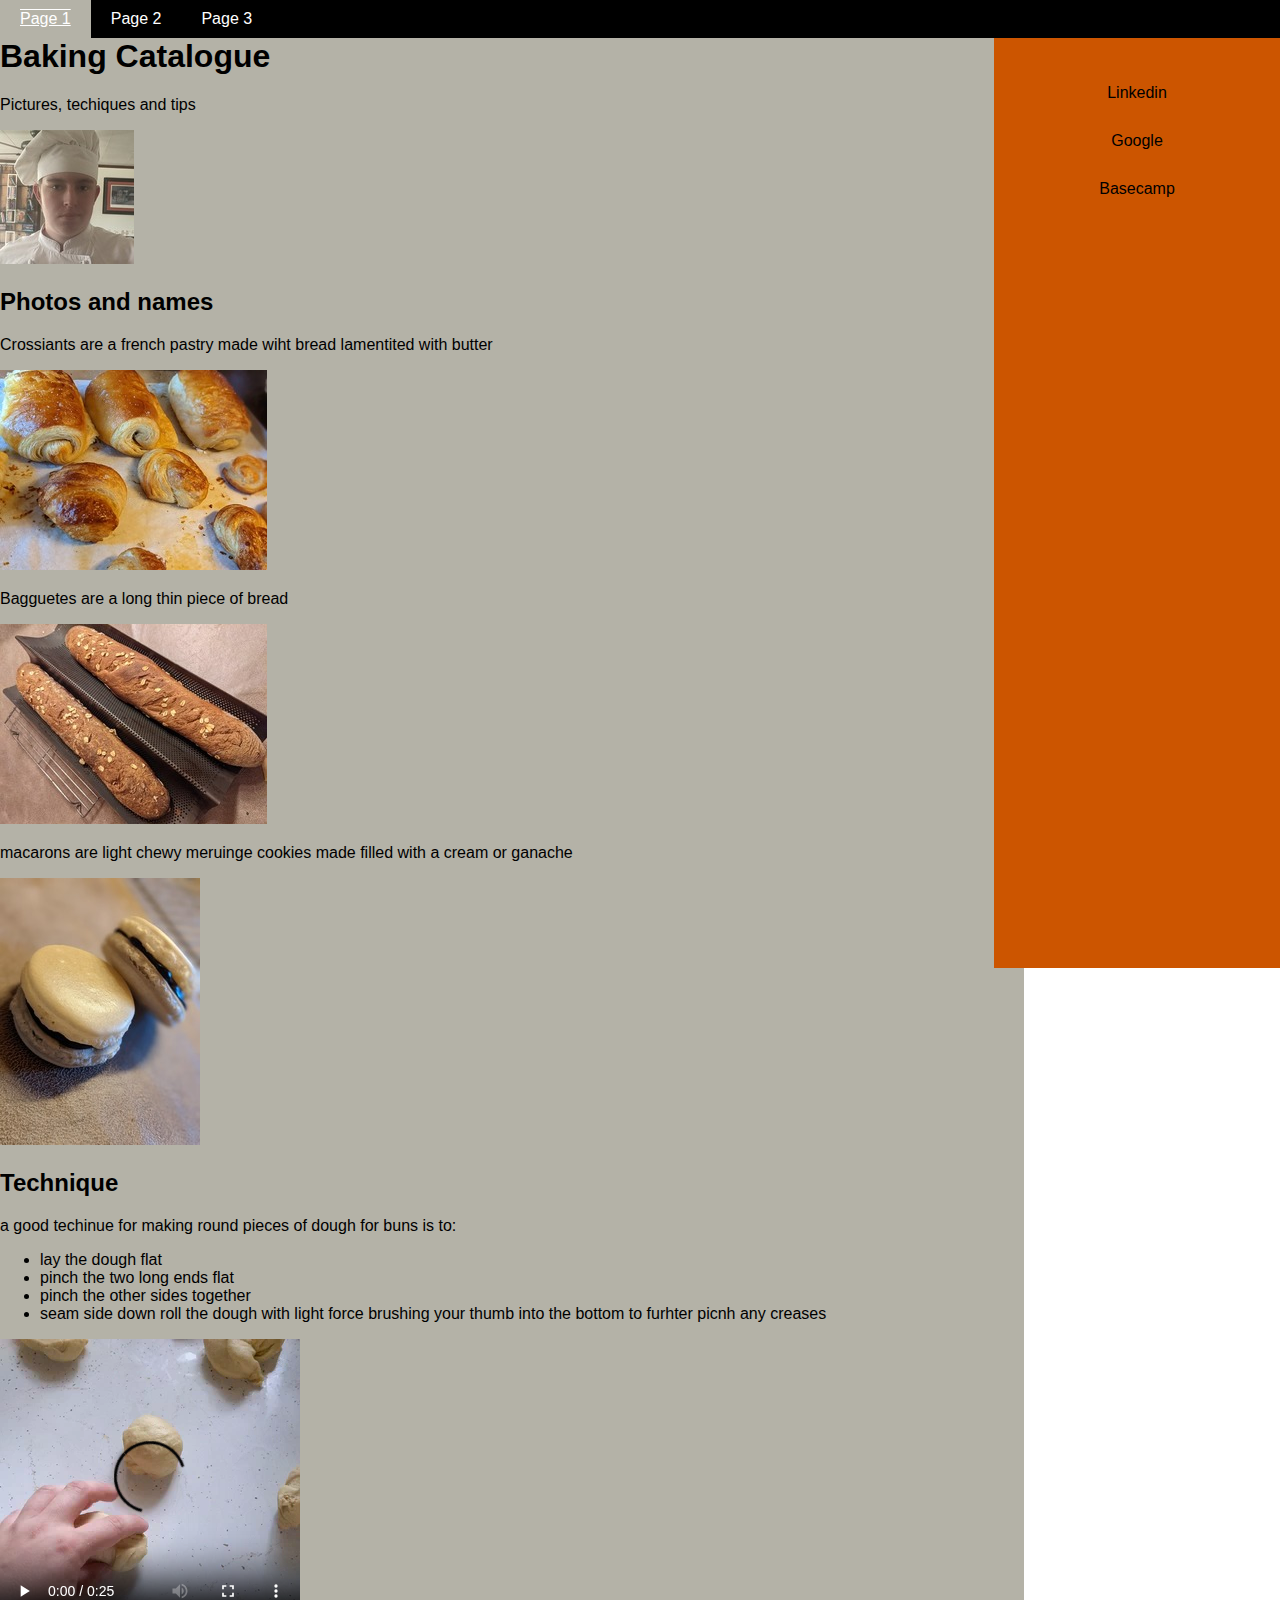
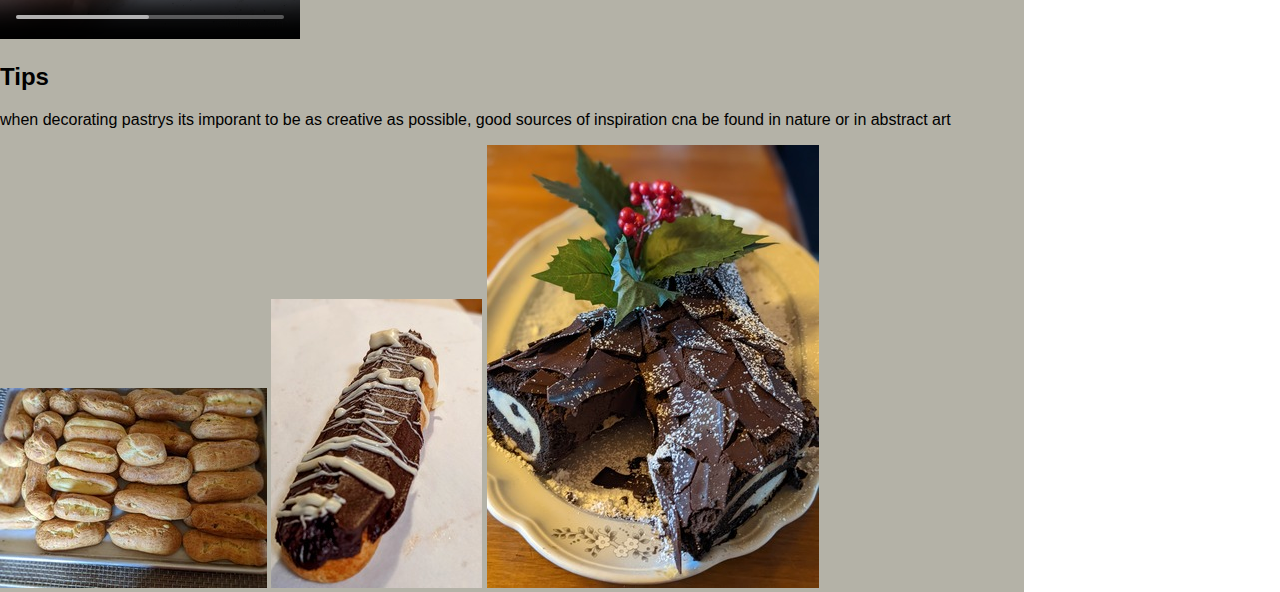
==== baking.html @ e63ab5a3 "added general html to css" ====
<!doctype html>
<html lang="en">
<head>
    <meta charset="utf-8">
    <title>Baking Catalogue</title>
    <link rel="stylesheet" href="css/style.css">
    <link rel="stylesheet" type="text/css" href="css/normalize.css">
    <link rel="icon" href="http://web.iit.edu/sites/web/themes/iit_web/favicon.ico">
</head>
<body>
<header>
    <nav id="main-navbar">
        <div id="navbar-container">
            <ul>
                <li><a href="index.html">Page 1</a></li>
                <li><a href="baking.html">Page 2</a></li>
                <li><a href="resume.html">Page 3</a></li>
            </ul>
        </div>
    </nav>
</header>
<div id="sidebar">
    <div id="sidebar-container">
        <ul>
            <li><a href="https://www.linkedin.com/">Linkedin</a></li>
            <li><a href="https://www.google.com/">Google</a></li>
            <li><a href="https://basecamp.com/">Basecamp</a></li>
        </ul>
    </div>
</div>
<div class="baking">
<h1> Baking Catalogue </h1>
<p> Pictures, techiques and tips </p>
<img src="images/chef.jpg" alt="Portriat of me alex">
<section>
    <h2> Photos and names </h2>
    <p> Crossiants are a french pastry made wiht bread lamentited with butter </p>
    <img src="images/crossiantK.jpg" alt="crossiant">
    <p> Bagguetes are a long thin piece of bread </p>
    <img src="images/bagguete.jpg" alt="Bagguete">
    <p> macarons are light chewy meruinge cookies made filled with a cream or ganache </p>
    <img src="images/macarons.jpg" alt="Macarons">
</section>

<section>
    <h2> Technique </h2>
    <p> a good techinue for making round pieces of dough for buns is to: </p>
    <ul>
        <li>lay the dough flat</li>
        <li>pinch the two long ends flat</li>
        <li>pinch the other sides together</li>
        <li>seam side down roll the dough with light force brushing your thumb into the bottom to furhter picnh any
            creases
        </li>
    </ul>
    <video controls>
        <source src="./images/doughshapingtut.mp4" type="video/mp4">
    </video>
</section>

<section>
    <h2> Tips </h2>
    <p> when decorating pastrys its imporant to be as creative as possible, good sources of inspiration cna be found in
        nature or in abstract art </p>
    <img src="images/eclair1.jpg" alt="Macarons">
    <img src="images/eclair2.jpg" alt="Macarons">
    <img src="images/swissrolllog.jpg" alt="SwissRollLog">
</section>
</div>
</body>
</html>
---- css/style.css ----
body {
    padding: 0 0;
}
#navbar-container {
    background: black;
    width: 100%;
    position: fixed;
    display: block;
    top:0;
    z-index: 2;
}

#navbar-container ul {
    padding: 0;
    margin: 0;
    float: left;
    list-style-type: none;
}

#navbar-container ul li {
    float: left;
}

#navbar-container ul li a {
    display: block;
    padding: 10px 20px;
    color: #fff;
    text-decoration: none;
}

#navbar-container ul li a:hover {
    background-color: #b4b2a7;
    text-decoration: underline overline;
}


#sidebar-container {
    background-color: #CC5500;
    overflow: hidden;
    position: fixed;
    right: 0%;
    width: 20%;
    height: 100%;
    padding: 15px;
    text-align: center;
    display: block;
}

#sidebar-container ul {
    display: block;
    padding: 0;
    list-style-type: none;
}


#sidebar-container ul li a {
    display: block;
    padding: 15px 0;
    color: #000;
    text-decoration: none;
}

#sidebar-container ul li a:hover {
    color: #fff;
    background-color: #b4b2a7;
}

.homepage {
    background-color: #b4b2a7;
    margin-top: 38px;
    display: block;
    height: auto;
    top: auto;
    width: 80%;

}

.resume {
    background-color: #b4b2a7;
    margin-top: 38px;
    display: block;
    height: auto;
    top: auto;
    width: 80%;

}

.baking {
    background-color: #b4b2a7;
    margin-top: 38px;
    display: block;
    height: auto;
    top: auto;
    width: 80%;

}
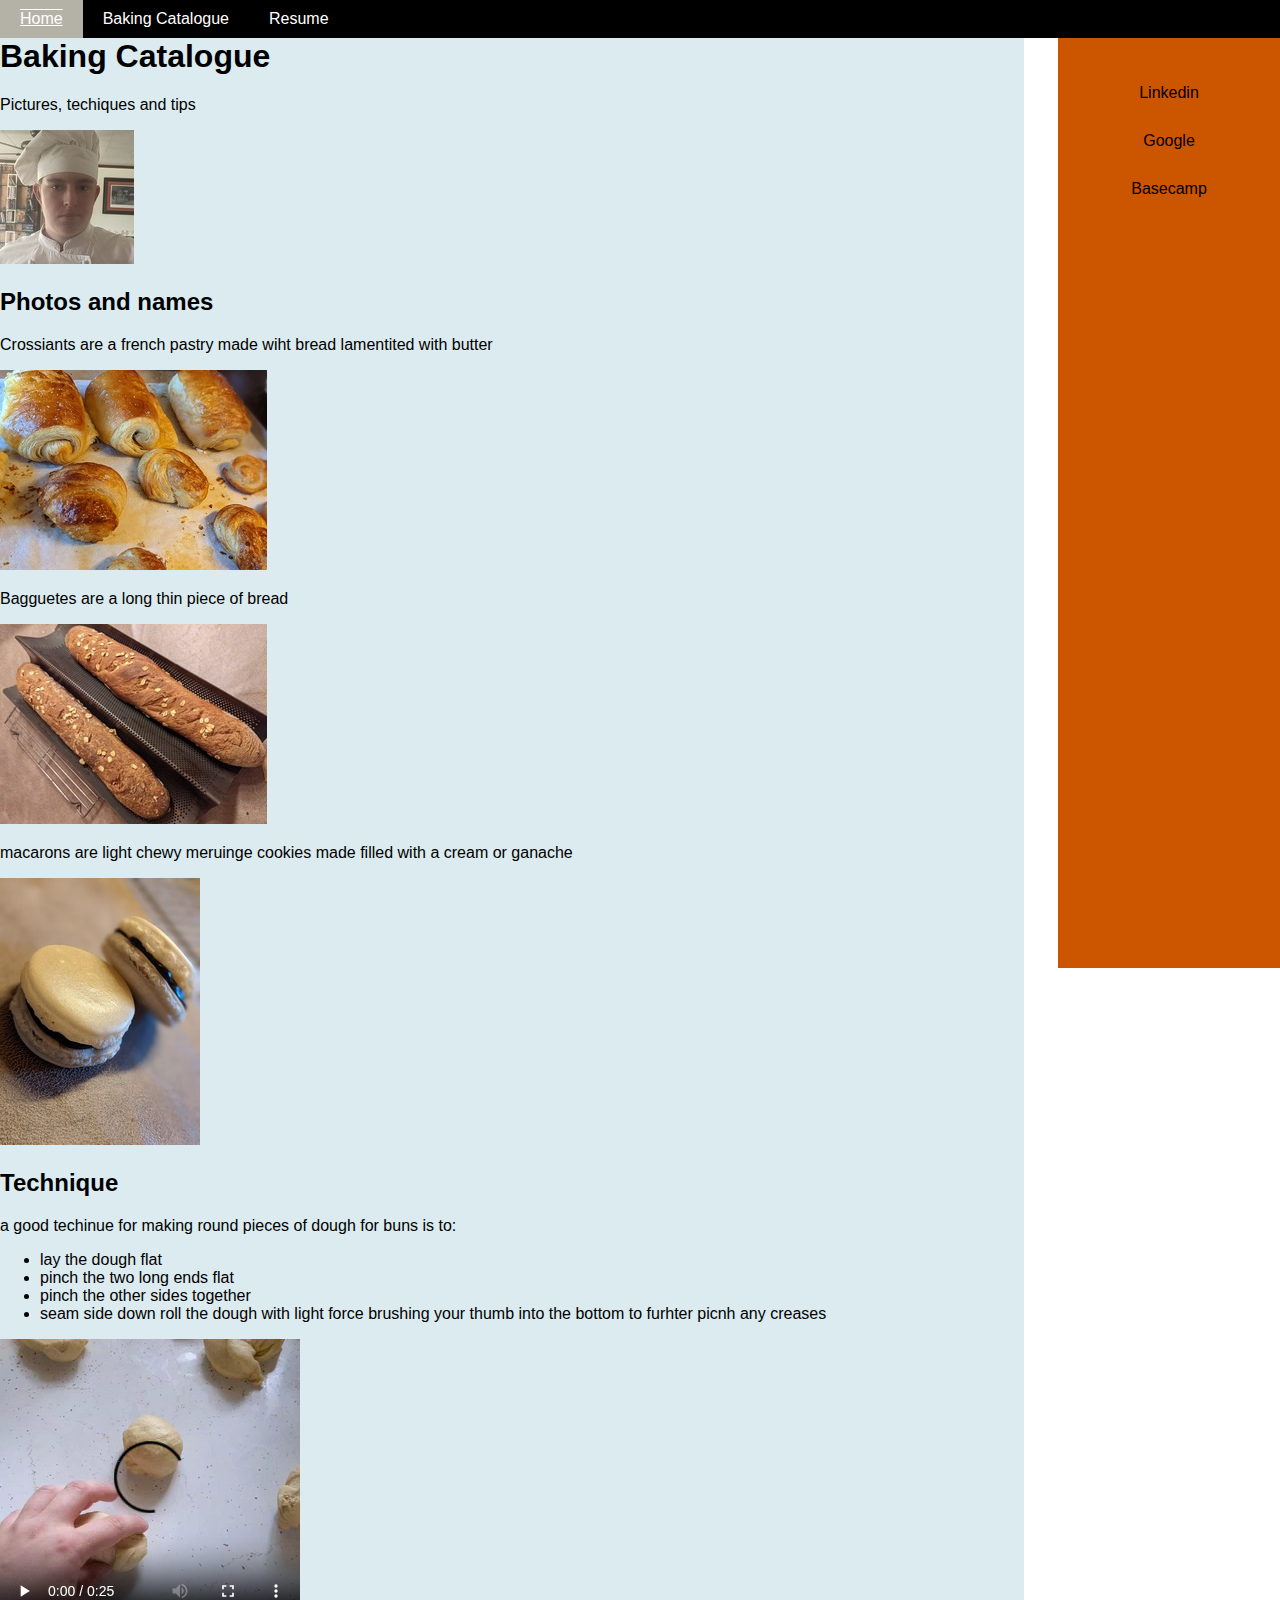
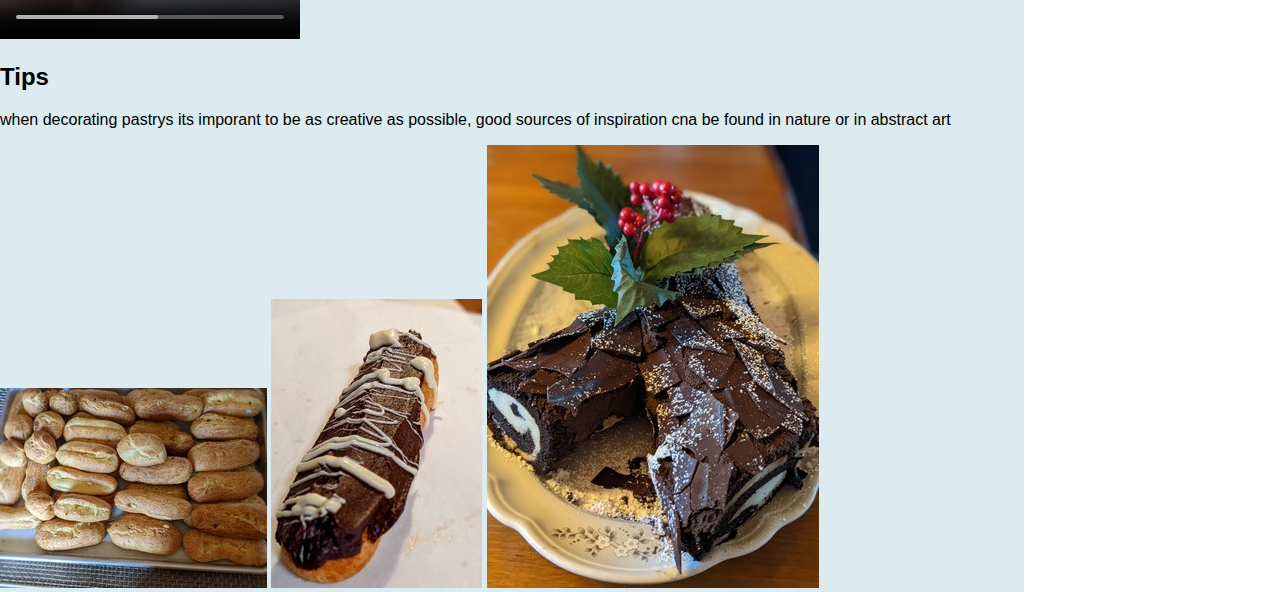
==== commit 22459480: "draft 1" ====
--- a/baking.html
+++ b/baking.html
@@ -12,9 +12,9 @@
     <nav id="main-navbar">
         <div id="navbar-container">
             <ul>
-                <li><a href="index.html">Page 1</a></li>
-                <li><a href="baking.html">Page 2</a></li>
-                <li><a href="resume.html">Page 3</a></li>
+                <li><a href="index.html">Home</a></li>
+                <li><a href="baking.html">Baking Catalogue</a></li>
+                <li><a href="resume.html">Resume</a></li>
             </ul>
         </div>
     </nav>
@@ -32,7 +32,7 @@
 <h1> Baking Catalogue </h1>
 <p> Pictures, techiques and tips </p>
 <img src="images/chef.jpg" alt="Portriat of me alex">
-<section>
+
     <h2> Photos and names </h2>
     <p> Crossiants are a french pastry made wiht bread lamentited with butter </p>
     <img src="images/crossiantK.jpg" alt="crossiant">
@@ -40,9 +40,8 @@
     <img src="images/bagguete.jpg" alt="Bagguete">
     <p> macarons are light chewy meruinge cookies made filled with a cream or ganache </p>
     <img src="images/macarons.jpg" alt="Macarons">
-</section>
 
-<section>
+
     <h2> Technique </h2>
     <p> a good techinue for making round pieces of dough for buns is to: </p>
     <ul>
@@ -56,16 +55,15 @@
     <video controls>
         <source src="./images/doughshapingtut.mp4" type="video/mp4">
     </video>
-</section>
 
-<section>
+
     <h2> Tips </h2>
     <p> when decorating pastrys its imporant to be as creative as possible, good sources of inspiration cna be found in
         nature or in abstract art </p>
     <img src="images/eclair1.jpg" alt="Macarons">
     <img src="images/eclair2.jpg" alt="Macarons">
     <img src="images/swissrolllog.jpg" alt="SwissRollLog">
-</section>
+
 </div>
 </body>
 </html>--- a/css/style.css
+++ b/css/style.css
@@ -7,7 +7,7 @@
     position: fixed;
     display: block;
     top:0;
-    z-index: 2;
+
 }
 
 #navbar-container ul {
@@ -39,7 +39,7 @@
     overflow: hidden;
     position: fixed;
     right: 0%;
-    width: 20%;
+    width: 15%;
     height: 100%;
     padding: 15px;
     text-align: center;
@@ -75,8 +75,11 @@
 
 }
 
+.homepage p h1 h2{
+}
+
 .resume {
-    background-color: #b4b2a7;
+    background-color: #fff;
     margin-top: 38px;
     display: block;
     height: auto;
@@ -86,7 +89,7 @@
 }
 
 .baking {
-    background-color: #b4b2a7;
+    background-color: #DBEBEF;
     margin-top: 38px;
     display: block;
     height: auto;
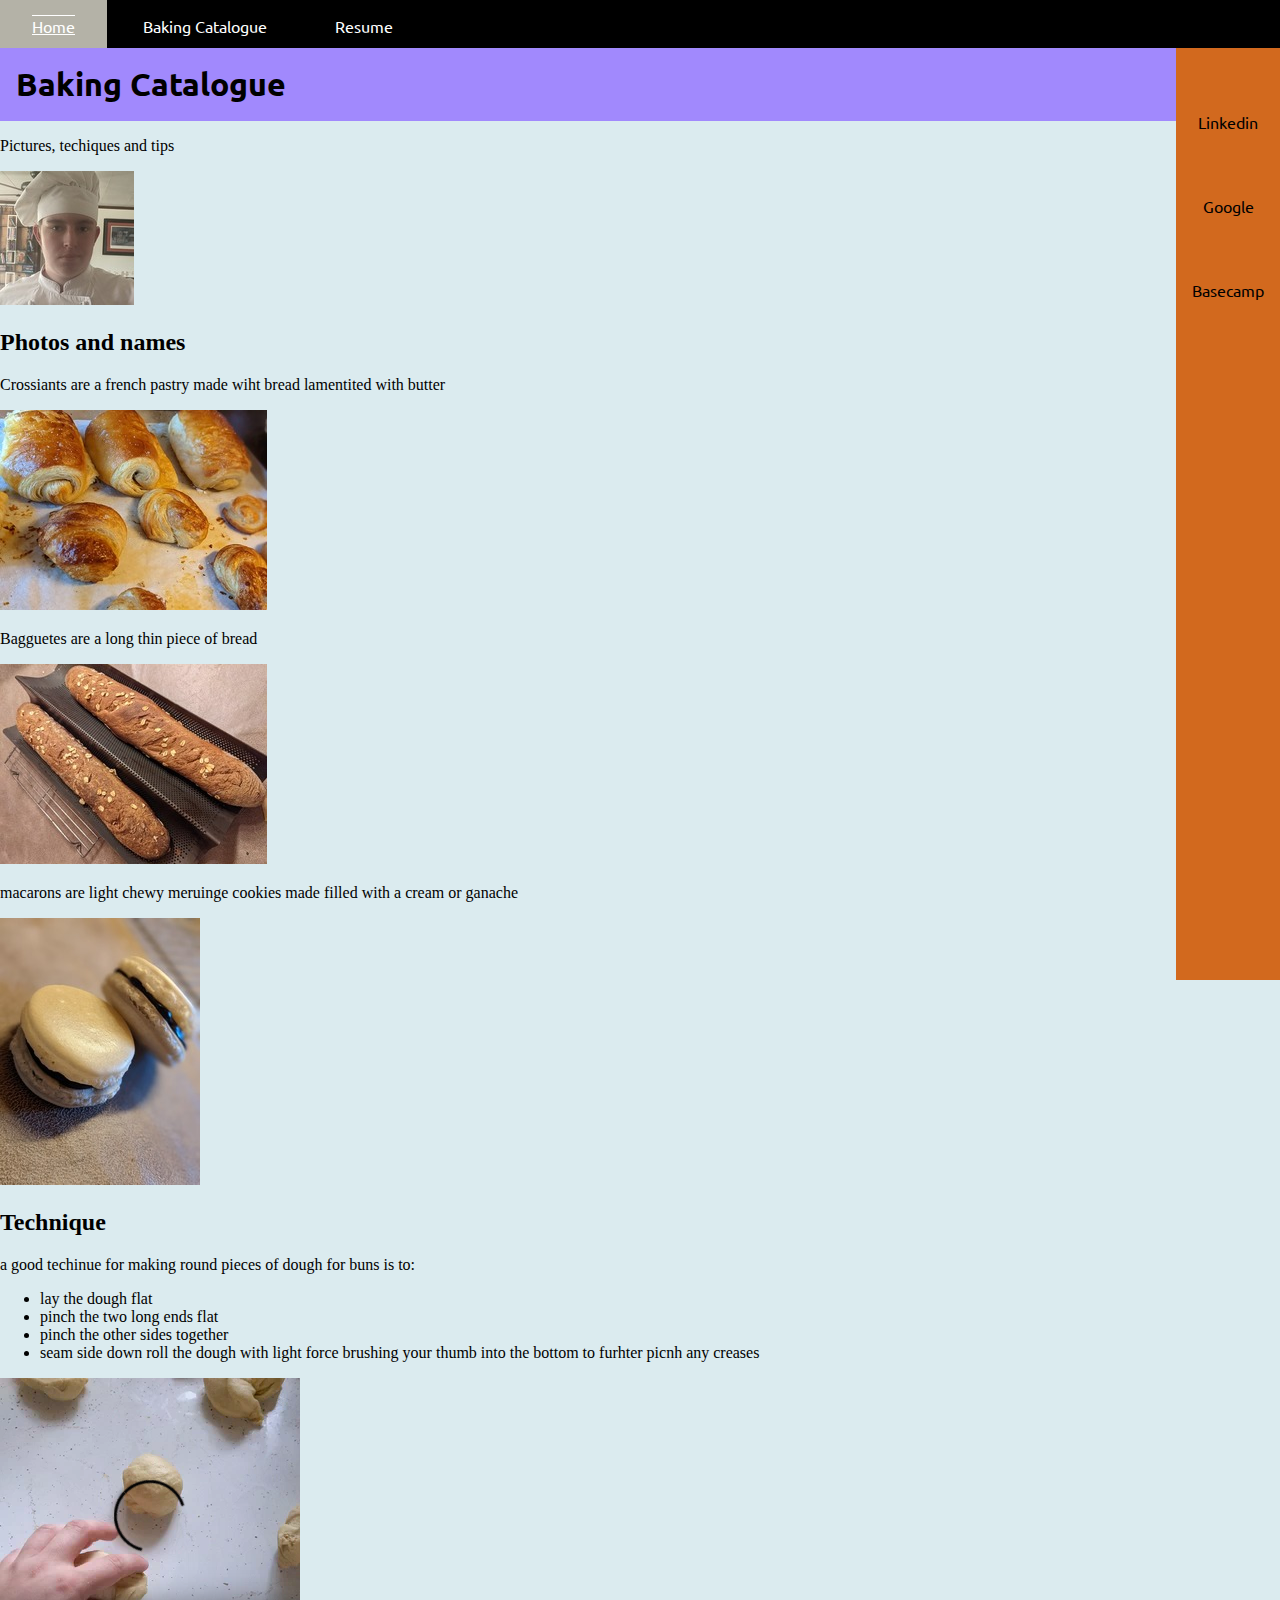
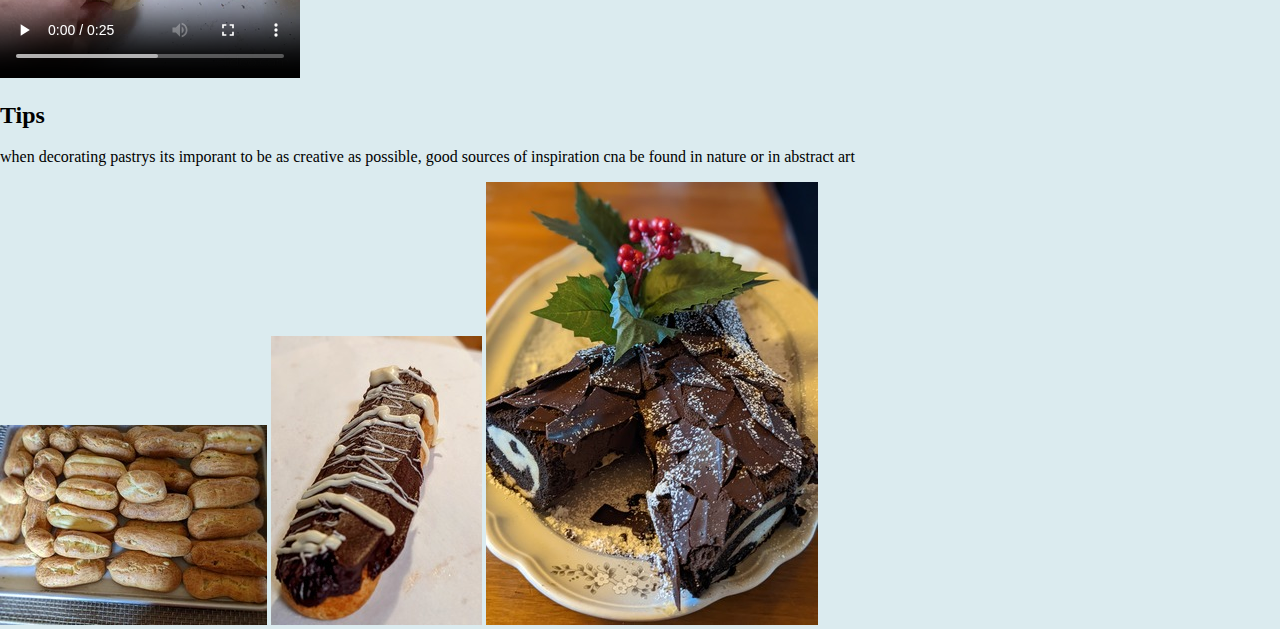
==== commit db6b3311: "added styling to baking" ====
--- a/baking.html
+++ b/baking.html
@@ -28,7 +28,8 @@
         </ul>
     </div>
 </div>
-<div class="baking">
+
+<div ID="baking">
 <h1> Baking Catalogue </h1>
 <p> Pictures, techiques and tips </p>
 <img src="images/chef.jpg" alt="Portriat of me alex">
--- a/css/style.css
+++ b/css/style.css
@@ -1,31 +1,37 @@
+@import url('https://fonts.googleapis.com/css?family=Ubuntu&display=swap');
+@import url('https://fonts.googleapis.com/css?family=Inter&display=swap');
+
 body {
     padding: 0 0;
-}
+    margin: 0;
+}
+
 #navbar-container {
     background: black;
     width: 100%;
     position: fixed;
     display: block;
-    top:0;
+    top: 0;
 
 }
 
 #navbar-container ul {
     padding: 0;
     margin: 0;
-    float: left;
     list-style-type: none;
 }
 
 #navbar-container ul li {
-    float: left;
+    display: inline-block;
 }
 
 #navbar-container ul li a {
     display: block;
-    padding: 10px 20px;
+    padding: 1rem 2rem;
+    height: 1rem;
     color: #fff;
     text-decoration: none;
+    font-family: "Ubuntu", serif;
 }
 
 #navbar-container ul li a:hover {
@@ -35,13 +41,14 @@
 
 
 #sidebar-container {
-    background-color: #CC5500;
+    background-color: chocolate;
     overflow: hidden;
     position: fixed;
-    right: 0%;
-    width: 15%;
+    right: 0;
+    top: 3rem;
+    max-width: 50%;
     height: 100%;
-    padding: 15px;
+    padding: 1em 0;
     text-align: center;
     display: block;
 }
@@ -55,46 +62,209 @@
 
 #sidebar-container ul li a {
     display: block;
-    padding: 15px 0;
+    padding: 2em 1em;
     color: #000;
     text-decoration: none;
+    font-family: "Ubuntu", serif;
 }
 
 #sidebar-container ul li a:hover {
+    width: 100%;
     color: #fff;
     background-color: #b4b2a7;
 }
 
-.homepage {
+#homepage {
     background-color: #b4b2a7;
-    margin-top: 38px;
-    display: block;
-    height: auto;
-    top: auto;
-    width: 80%;
-
-}
-
-.homepage p h1 h2{
+    margin-top: 3rem;
+    height: auto;
+
+}
+
+#homepage h1 {
+    display: block;
+    padding: 1rem 1rem;
+    margin: 0 0;
+    color: #000;
+    width: 100%;
+    background-color: #a189fd;
+    font-family: "Ubuntu", serif;
+}
+
+#homepage h3 {
+    display: block;
+    padding: 1rem 1rem;
+    margin: 0 0;
+    color: #fff;
+    width: 100%;
+    background-color: #474747;
+    font-family: "Ubuntu", serif;
+}
+
+#homepage h4 {
+    display: block;
+    padding: 1rem 1rem;
+    margin: 0 0;
+    color: #000;
+    width: 100%;
+    background-color: #a189fd;
+    font-family: "Inter", serif;
+}
+
+#homepage p {
+    padding: 1em 1em;
+    max-width: 50%;
+    font-family: 'Helvetica', sans-serif;
+}
+
+#homepage img {
+    display: inline-block;
+
+}
+
+#cont {
+    display: inline-block;
+    width: 70%;
+    font-size: 30px;
+    margin: 0 0;
+}
+
+#cont img {
+    float: left;
+}
+
+#cont-text {
+    display: inline-block;
+    margin: 0.1em;
+}
+
+#cont-text ul {
+    list-style-type: none;
+    float: left;
+    font-family: 'ubuntu', sans-serif;
+}
+
+#cont-text ul li{
+    padding: 0.15em;
+}
+
+#cont-text ul li a{
+    display: block;
+
+}
+
+#cont2 {
+    display: inline-block;
+    width: 70%;
+    font-size: 20px;
+    margin: 0 0;
+}
+
+#cont2 img {
+    display: block;
+    float: left;
+}
+
+#cont2-text {
+    display: inline-block;
+    margin: 0 0;
+}
+
+
+#cont3 {
+    display: inline-block;
+    width: 70%;
+    font-size: 20px;
+    margin: 0;
+}
+#cont4 {
+    display: inline-block;
+    width: 70%;
+    font-size: 20px;
+    margin: 0;
+}
+#cont3-media{
+    display: inline-block;
+    margin: 0;
+    height: 100%;
+    float: left;
+}
+
+#cont3-media img {
+    width: 16em;
+    height: auto;
+    display: block;
+}
+
+#cont3-media video {
+    width: 16em;
+    height: auto;
+    display: block;
+    margin: 0;
+}
+
+
+#cont3-text {
+    display: inline-block;
+    margin: 0 0;
+}
+
+#cont3-text p {
+    margin: 0 0;
+    float: left;
 }
 
 .resume {
     background-color: #fff;
-    margin-top: 38px;
+    margin-top: 1rem;
     display: block;
     height: auto;
     top: auto;
-    width: 80%;
-
-}
-
-.baking {
+    width: 100%;
+
+}
+
+#baking {
     background-color: #DBEBEF;
-    margin-top: 38px;
-    display: block;
-    height: auto;
+    margin-top: 3rem;
+    height: auto;
+    display: block;
     top: auto;
-    width: 80%;
-
-}
-
+    width: 100%;
+
+}
+
+#baking h1 {
+    display: block;
+    padding: 1rem 1rem;
+    margin: 0 0;
+    color: #000;
+    width: 100%;
+    background-color: #a189fd;
+    font-family: "Ubuntu", serif;
+}
+
+#baking h3 {
+    display: block;
+    padding: 1rem 1rem;
+    margin: 0 0;
+    color: #fff;
+    width: 100%;
+    background-color: #474747;
+    font-family: "Ubuntu", serif;
+}
+
+#baking h4 {
+    display: block;
+    padding: 1rem 1rem;
+    margin: 0 0;
+    color: #000;
+    width: 100%;
+    background-color: #a189fd;
+    font-family: "Inter", serif;
+}
+
+
+
+
+
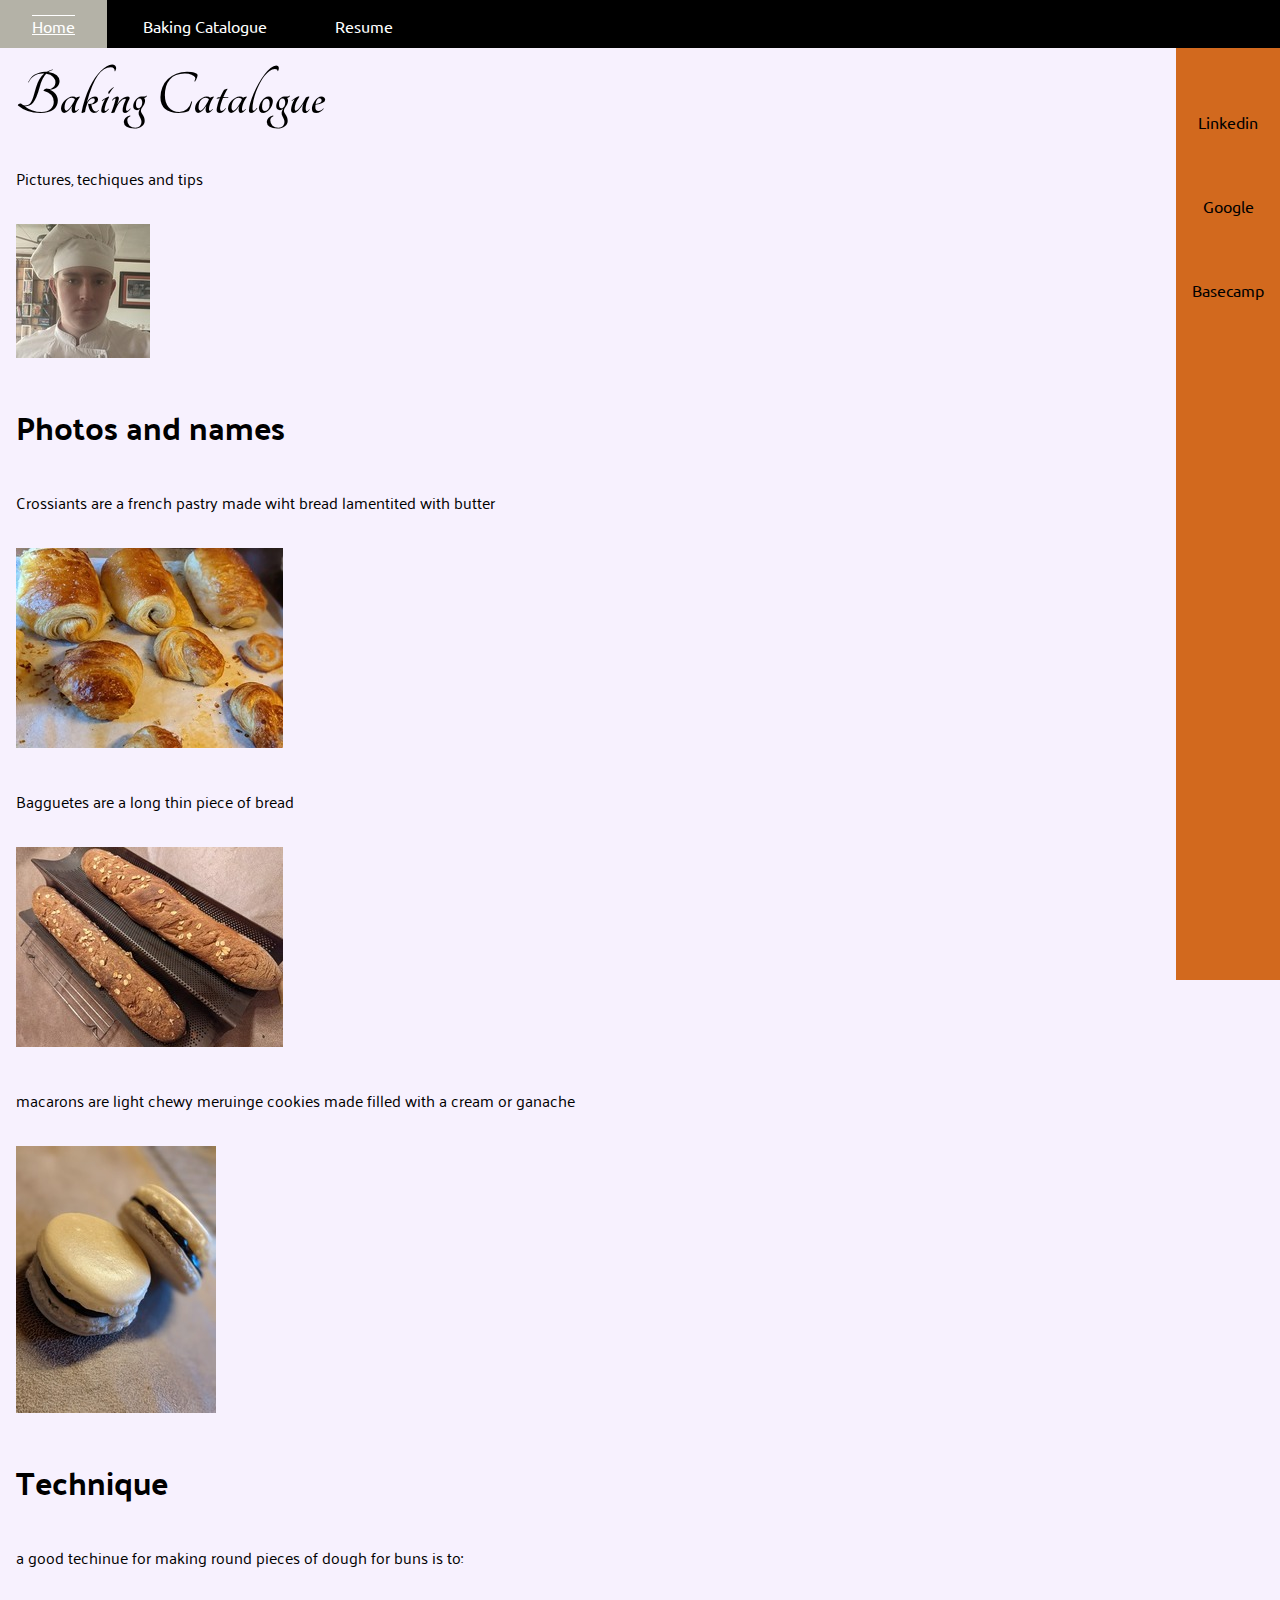
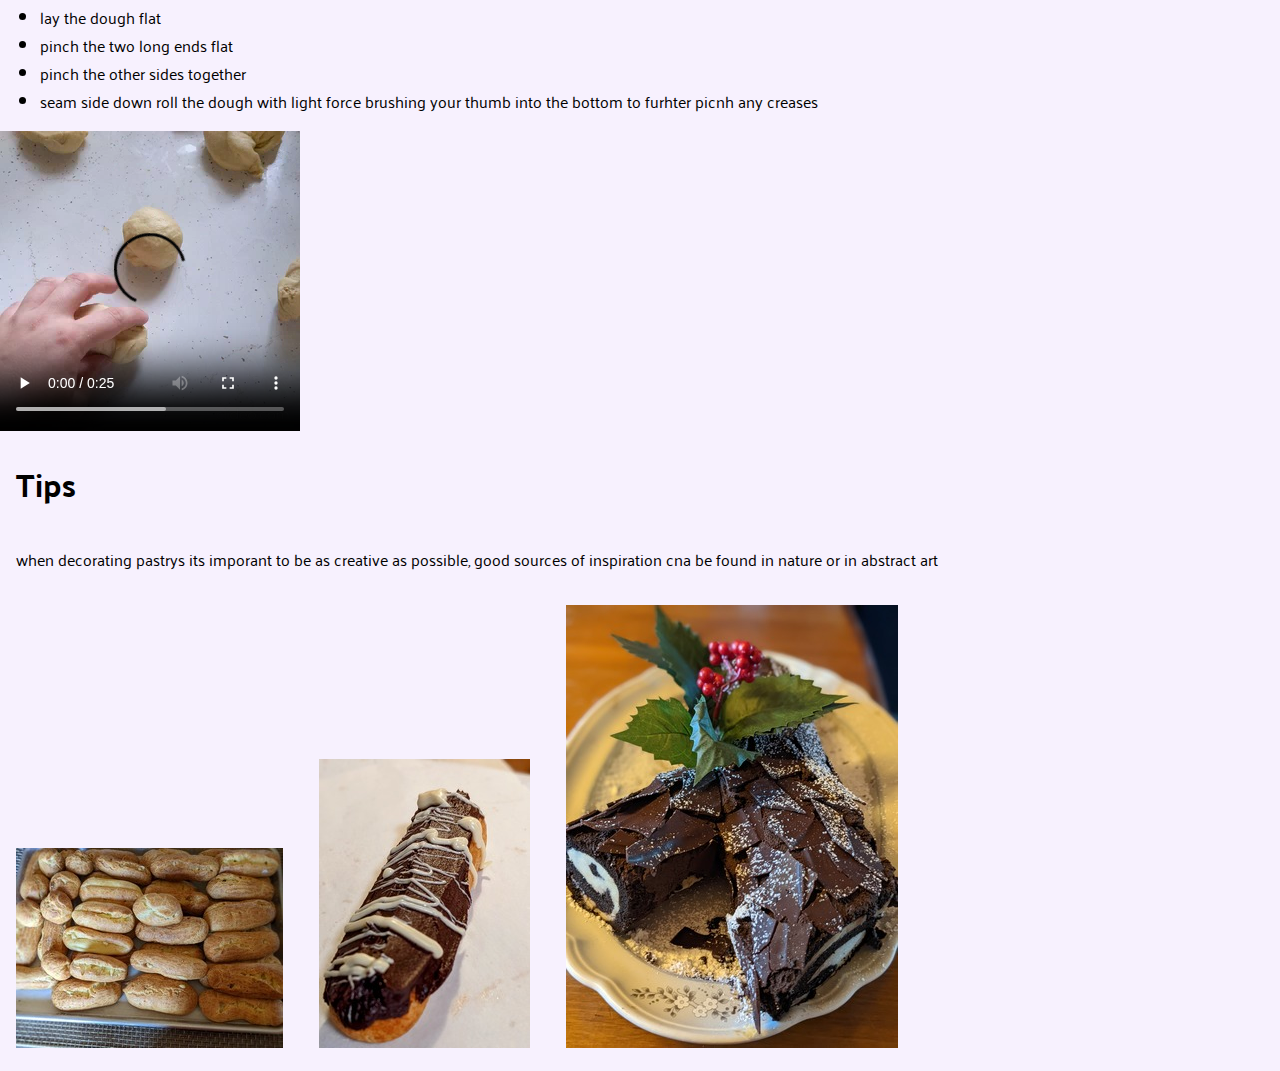
==== commit e672cd38: "fixed indentation" ====
--- a/baking.html
+++ b/baking.html
@@ -1,69 +1,69 @@
 <!doctype html>
 <html lang="en">
 <head>
-    <meta charset="utf-8">
-    <title>Baking Catalogue</title>
-    <link rel="stylesheet" href="css/style.css">
-    <link rel="stylesheet" type="text/css" href="css/normalize.css">
-    <link rel="icon" href="http://web.iit.edu/sites/web/themes/iit_web/favicon.ico">
+  <meta charset="utf-8">
+  <title>Baking Catalogue</title>
+  <link rel="stylesheet" href="css/style.css">
+  <link rel="stylesheet" type="text/css" href="css/normalize.css">
+  <link rel="icon" href="http://web.iit.edu/sites/web/themes/iit_web/favicon.ico">
 </head>
 <body>
 <header>
-    <nav id="main-navbar">
-        <div id="navbar-container">
-            <ul>
-                <li><a href="index.html">Home</a></li>
-                <li><a href="baking.html">Baking Catalogue</a></li>
-                <li><a href="resume.html">Resume</a></li>
-            </ul>
-        </div>
-    </nav>
+  <nav id="main-navbar">
+    <div id="navbar-container">
+      <ul>
+        <li><a href="index.html">Home</a></li>
+        <li><a href="baking.html">Baking Catalogue</a></li>
+        <li><a href="resume.html">Resume</a></li>
+      </ul>
+    </div>
+  </nav>
 </header>
 <div id="sidebar">
-    <div id="sidebar-container">
-        <ul>
-            <li><a href="https://www.linkedin.com/">Linkedin</a></li>
-            <li><a href="https://www.google.com/">Google</a></li>
-            <li><a href="https://basecamp.com/">Basecamp</a></li>
-        </ul>
-    </div>
+  <div id="sidebar-container">
+    <ul>
+      <li><a href="https://www.linkedin.com/">Linkedin</a></li>
+      <li><a href="https://www.google.com/">Google</a></li>
+      <li><a href="https://basecamp.com/">Basecamp</a></li>
+    </ul>
+  </div>
 </div>
 
 <div ID="baking">
-<h1> Baking Catalogue </h1>
-<p> Pictures, techiques and tips </p>
-<img src="images/chef.jpg" alt="Portriat of me alex">
+  <h1> Baking Catalogue </h1>
+  <p> Pictures, techiques and tips </p>
+  <img src="images/chef.jpg" alt="Portriat of me alex">
 
-    <h2> Photos and names </h2>
-    <p> Crossiants are a french pastry made wiht bread lamentited with butter </p>
-    <img src="images/crossiantK.jpg" alt="crossiant">
-    <p> Bagguetes are a long thin piece of bread </p>
-    <img src="images/bagguete.jpg" alt="Bagguete">
-    <p> macarons are light chewy meruinge cookies made filled with a cream or ganache </p>
-    <img src="images/macarons.jpg" alt="Macarons">
+  <h2> Photos and names </h2>
+  <p> Crossiants are a french pastry made wiht bread lamentited with butter </p>
+  <img src="images/crossiantK.jpg" alt="crossiant">
+  <p> Bagguetes are a long thin piece of bread </p>
+  <img src="images/bagguete.jpg" alt="Bagguete">
+  <p> macarons are light chewy meruinge cookies made filled with a cream or ganache </p>
+  <img src="images/macarons.jpg" alt="Macarons">
 
 
-    <h2> Technique </h2>
-    <p> a good techinue for making round pieces of dough for buns is to: </p>
-    <ul>
-        <li>lay the dough flat</li>
-        <li>pinch the two long ends flat</li>
-        <li>pinch the other sides together</li>
-        <li>seam side down roll the dough with light force brushing your thumb into the bottom to furhter picnh any
-            creases
-        </li>
-    </ul>
-    <video controls>
-        <source src="./images/doughshapingtut.mp4" type="video/mp4">
-    </video>
+  <h2> Technique </h2>
+  <p> a good techinue for making round pieces of dough for buns is to: </p>
+  <ul>
+    <li>lay the dough flat</li>
+    <li>pinch the two long ends flat</li>
+    <li>pinch the other sides together</li>
+    <li>seam side down roll the dough with light force brushing your thumb into the bottom to furhter picnh any
+      creases
+    </li>
+  </ul>
+  <video controls>
+    <source src="./images/doughshapingtut.mp4" type="video/mp4">
+  </video>
 
 
-    <h2> Tips </h2>
-    <p> when decorating pastrys its imporant to be as creative as possible, good sources of inspiration cna be found in
-        nature or in abstract art </p>
-    <img src="images/eclair1.jpg" alt="Macarons">
-    <img src="images/eclair2.jpg" alt="Macarons">
-    <img src="images/swissrolllog.jpg" alt="SwissRollLog">
+  <h2> Tips </h2>
+  <p> when decorating pastrys its imporant to be as creative as possible, good sources of inspiration cna be found in
+    nature or in abstract art </p>
+  <img src="images/eclair1.jpg" alt="Macarons">
+  <img src="images/eclair2.jpg" alt="Macarons">
+  <img src="images/swissrolllog.jpg" alt="SwissRollLog">
 
 </div>
 </body>
--- a/css/style.css
+++ b/css/style.css
@@ -1,5 +1,7 @@
 @import url('https://fonts.googleapis.com/css?family=Ubuntu&display=swap');
 @import url('https://fonts.googleapis.com/css?family=Inter&display=swap');
+@import url('https://fonts.googleapis.com/css?family=Tangerine&display=swap');
+@import url('https://fonts.googleapis.com/css?family=Palanquin&display=swap');
 
 body {
     padding: 0 0;
@@ -89,6 +91,8 @@
     width: 100%;
     background-color: #a189fd;
     font-family: "Ubuntu", serif;
+    font-size: xx-large;
+
 }
 
 #homepage h3 {
@@ -122,98 +126,6 @@
 
 }
 
-#cont {
-    display: inline-block;
-    width: 70%;
-    font-size: 30px;
-    margin: 0 0;
-}
-
-#cont img {
-    float: left;
-}
-
-#cont-text {
-    display: inline-block;
-    margin: 0.1em;
-}
-
-#cont-text ul {
-    list-style-type: none;
-    float: left;
-    font-family: 'ubuntu', sans-serif;
-}
-
-#cont-text ul li{
-    padding: 0.15em;
-}
-
-#cont-text ul li a{
-    display: block;
-
-}
-
-#cont2 {
-    display: inline-block;
-    width: 70%;
-    font-size: 20px;
-    margin: 0 0;
-}
-
-#cont2 img {
-    display: block;
-    float: left;
-}
-
-#cont2-text {
-    display: inline-block;
-    margin: 0 0;
-}
-
-
-#cont3 {
-    display: inline-block;
-    width: 70%;
-    font-size: 20px;
-    margin: 0;
-}
-#cont4 {
-    display: inline-block;
-    width: 70%;
-    font-size: 20px;
-    margin: 0;
-}
-#cont3-media{
-    display: inline-block;
-    margin: 0;
-    height: 100%;
-    float: left;
-}
-
-#cont3-media img {
-    width: 16em;
-    height: auto;
-    display: block;
-}
-
-#cont3-media video {
-    width: 16em;
-    height: auto;
-    display: block;
-    margin: 0;
-}
-
-
-#cont3-text {
-    display: inline-block;
-    margin: 0 0;
-}
-
-#cont3-text p {
-    margin: 0 0;
-    float: left;
-}
-
 .resume {
     background-color: #fff;
     margin-top: 1rem;
@@ -225,12 +137,14 @@
 }
 
 #baking {
-    background-color: #DBEBEF;
+    background-color: #F7F1FE;
     margin-top: 3rem;
     height: auto;
     display: block;
     top: auto;
     width: 100%;
+    font-family: 'Palanquin', sans-serif;
+
 
 }
 
@@ -240,31 +154,116 @@
     margin: 0 0;
     color: #000;
     width: 100%;
-    background-color: #a189fd;
-    font-family: "Ubuntu", serif;
-}
-
-#baking h3 {
-    display: block;
-    padding: 1rem 1rem;
-    margin: 0 0;
-    color: #fff;
-    width: 100%;
-    background-color: #474747;
-    font-family: "Ubuntu", serif;
-}
-
-#baking h4 {
-    display: block;
-    padding: 1rem 1rem;
-    margin: 0 0;
-    color: #000;
-    width: 100%;
-    background-color: #a189fd;
-    font-family: "Inter", serif;
-}
-
-
-
-
-
+    font-family: 'Tangerine', sans-serif;
+    font-size: 4em;
+}
+
+#baking h2 {
+    display: block;
+    padding: 1rem 1rem;
+    margin: 0 0;
+    color: #000;
+    width: 100%;
+
+    font-size: xx-large;
+}
+
+#baking p {
+    padding: 1em 1em;
+    margin: 0 0;
+    max-width: 85%;
+}
+
+#baking img {
+    display: inline-block;
+    padding: 1em 1em;
+
+}
+
+#resume {
+    background-color: #fff;
+    margin-top: 3rem;
+    display: block;
+    height: auto;
+    top: auto;
+    width: 100%;
+    font-family: 'ubuntu', sans-serif;
+}
+
+#resume h1 {
+    display: block;
+    padding: 1rem 1rem;
+    margin: 0 0;
+    color: #000;
+    width: 100%;
+    font-size: 4em;
+}
+
+#resume h2, #resume h3 {
+    margin: 0 1em;
+    padding: 0.5em 1em;
+}
+
+#cont {
+    display: inline-block;
+    width: 70%;
+    font-size: 30px;
+    margin: 0 0;
+}
+
+#cont img {
+    float: left;
+}
+
+#cont-text ul {
+    list-style-type: none;
+    float: left;
+    font-family: 'ubuntu', sans-serif;
+}
+
+#cont-text ul li {
+    padding: 0.15em;
+}
+
+#cont-text ul li a {
+    display: block;
+
+}
+
+#cont1, #cont2, #cont3, #cont4, #cont5, #cont6 {
+    display: inline-block;
+    font-size: 20px;
+}
+
+#cont1 img, #cont2 img, #cont2 img, #cont3 img, #cont4 img, #cont5 img, #cont6 img {
+    display: block;
+    float: left;
+}
+
+#cont-text, #cont-text1, #cont-text2, #cont-text3, #cont-text4, #cont-text5, #cont-text6 {
+    display: inline-block;
+    height: 100%;
+}
+
+#cont-text p, #cont-text1 p, #cont-text3 p, #cont-text4 p, #cont-text5 p, #cont-text6 p {
+    margin: 0 0;
+    float: left;
+}
+
+
+#cont3-media {
+    display: inline-block;
+    float: left;
+    width: 17em;
+}
+
+#cont3-media img {
+    display: inline-block;
+    width: 16em;
+
+}
+
+#cont3-media video {
+    display: inline-block;
+    width: 16em;
+}
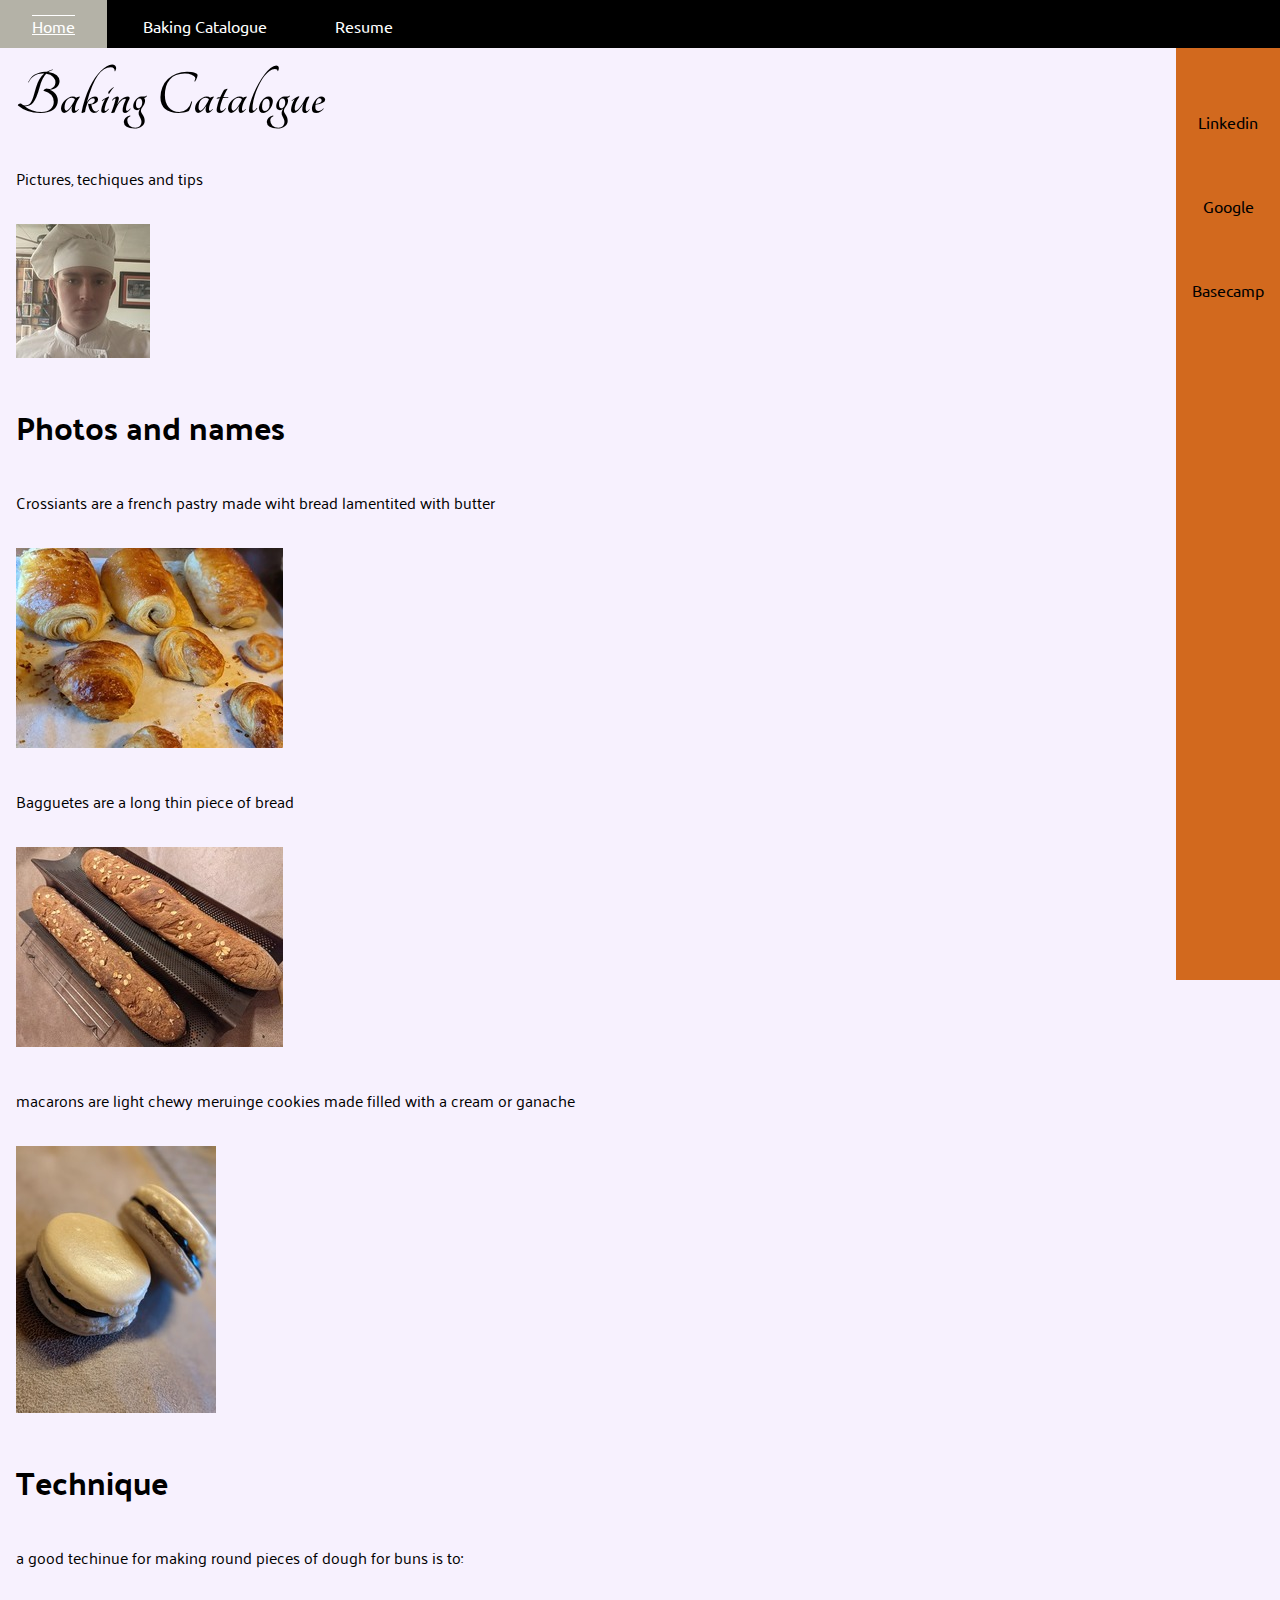
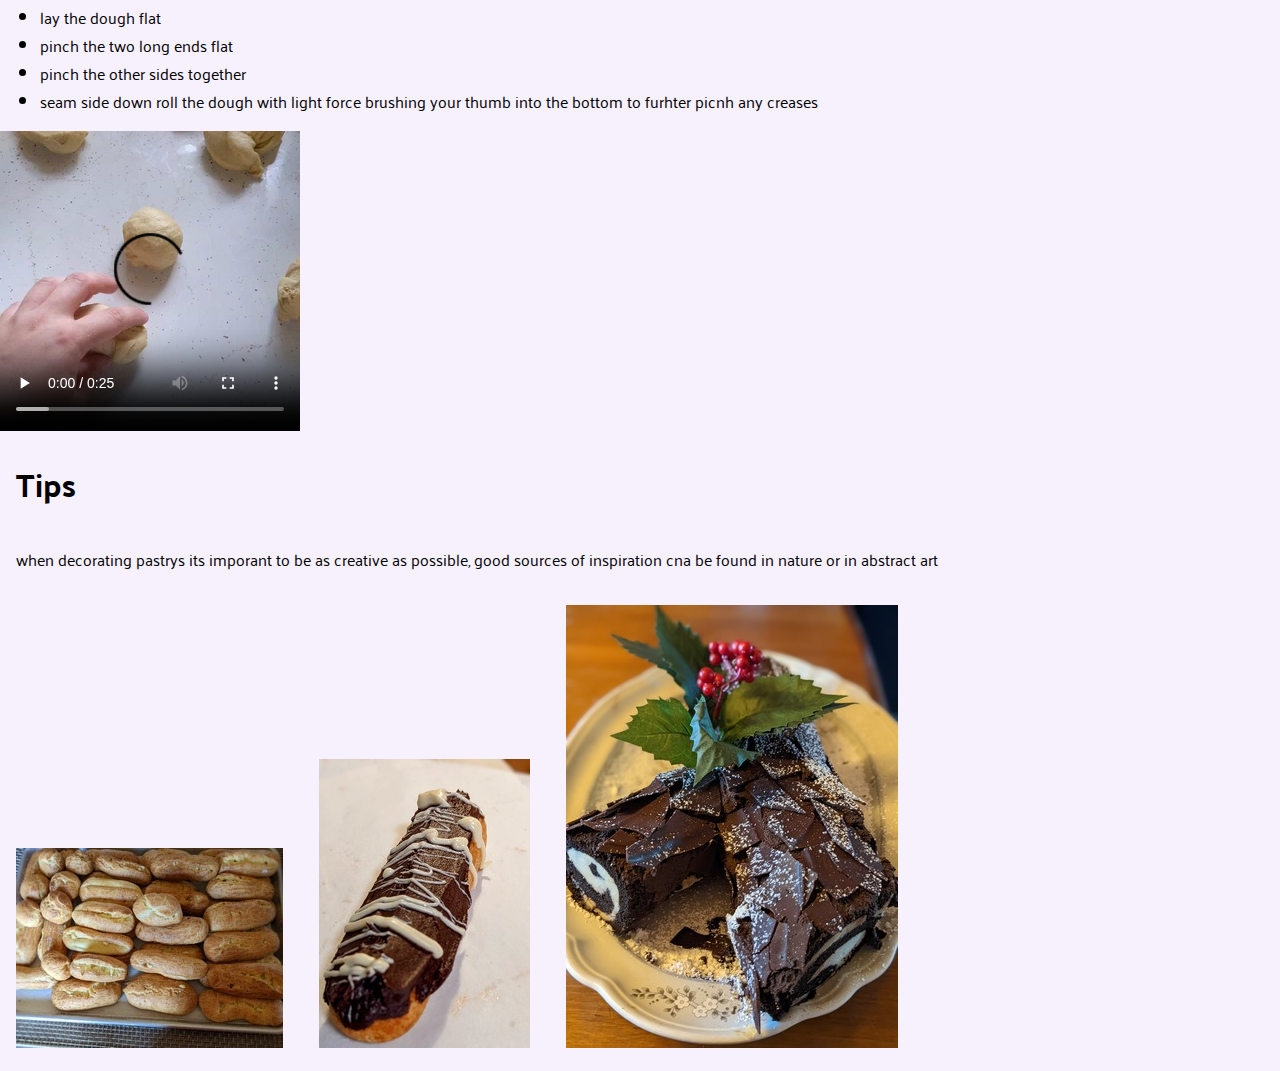
==== commit c31df461: "updated icon image and crossiant path" ====
--- a/baking.html
+++ b/baking.html
@@ -5,7 +5,7 @@
   <title>Baking Catalogue</title>
   <link rel="stylesheet" href="css/style.css">
   <link rel="stylesheet" type="text/css" href="css/normalize.css">
-  <link rel="icon" href="http://web.iit.edu/sites/web/themes/iit_web/favicon.ico">
+  <link rel="icon" href="images/esteine.png">
 </head>
 <body>
 <header>
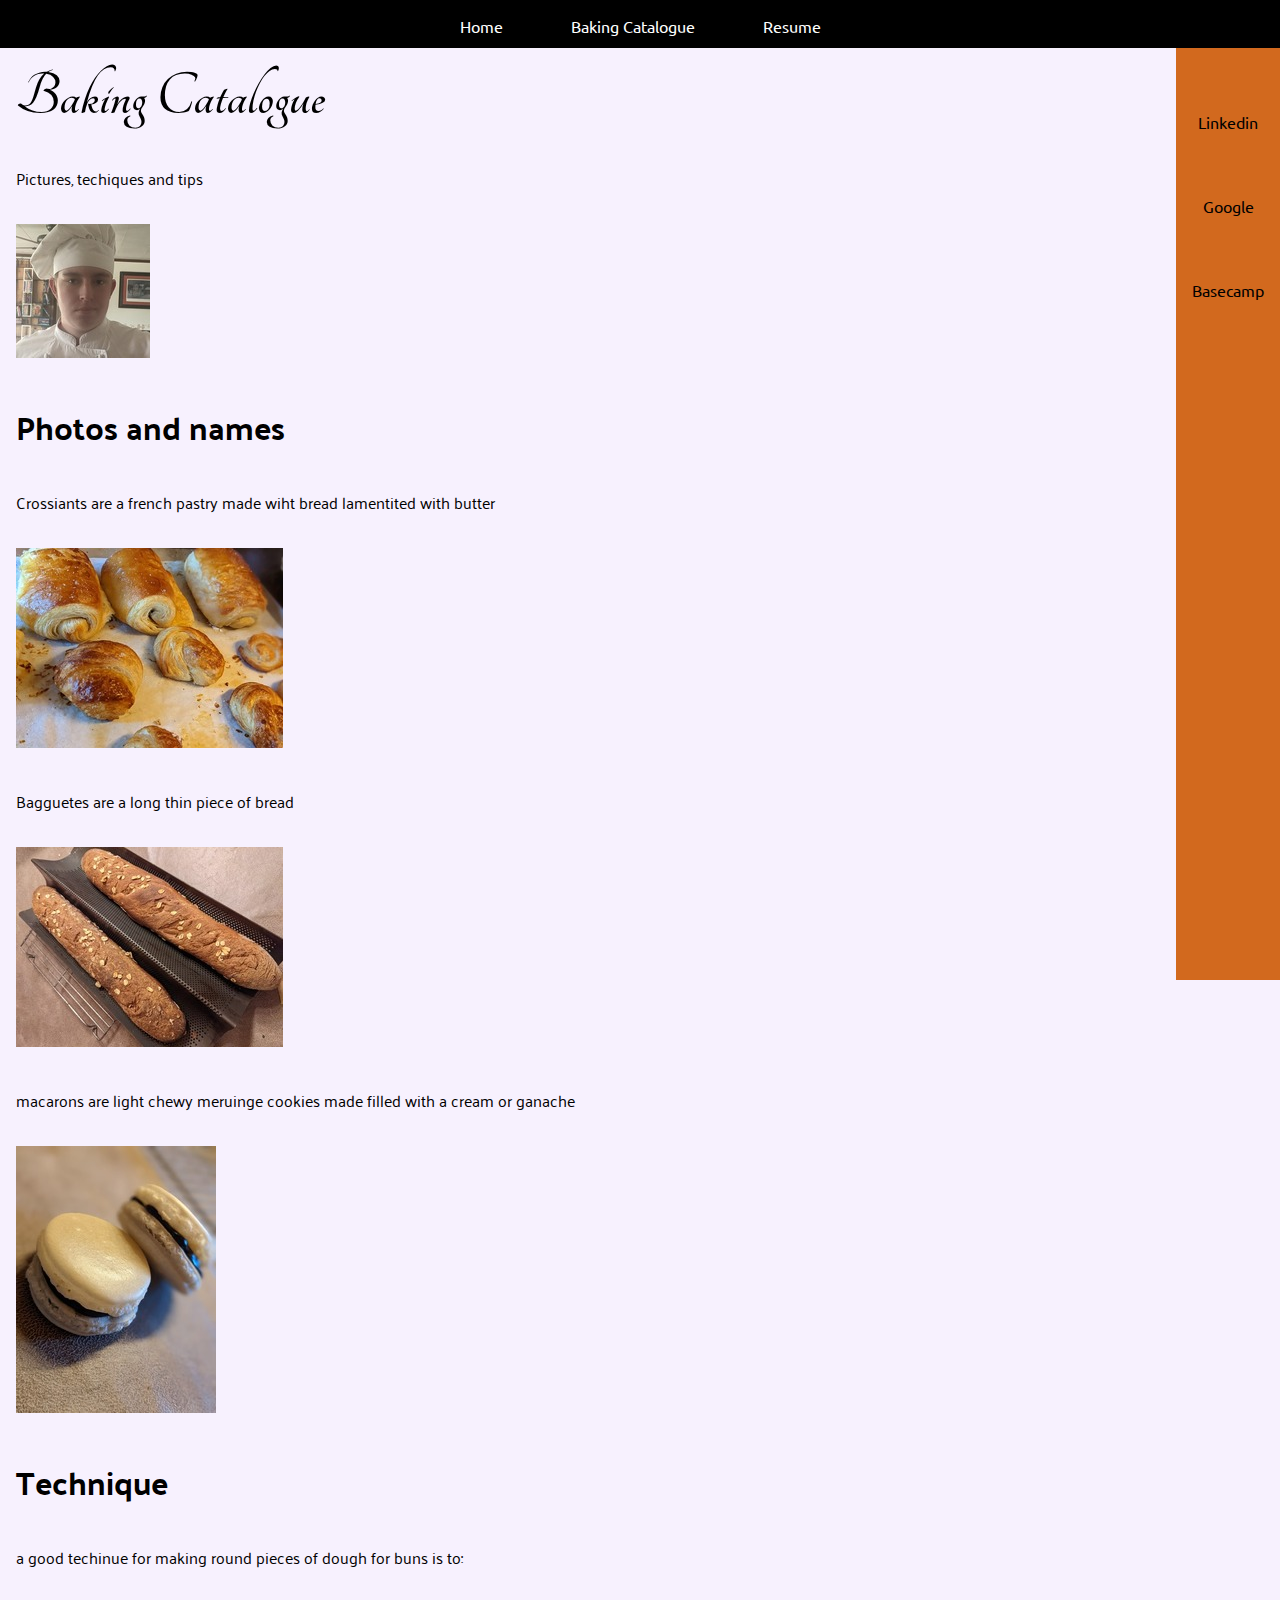
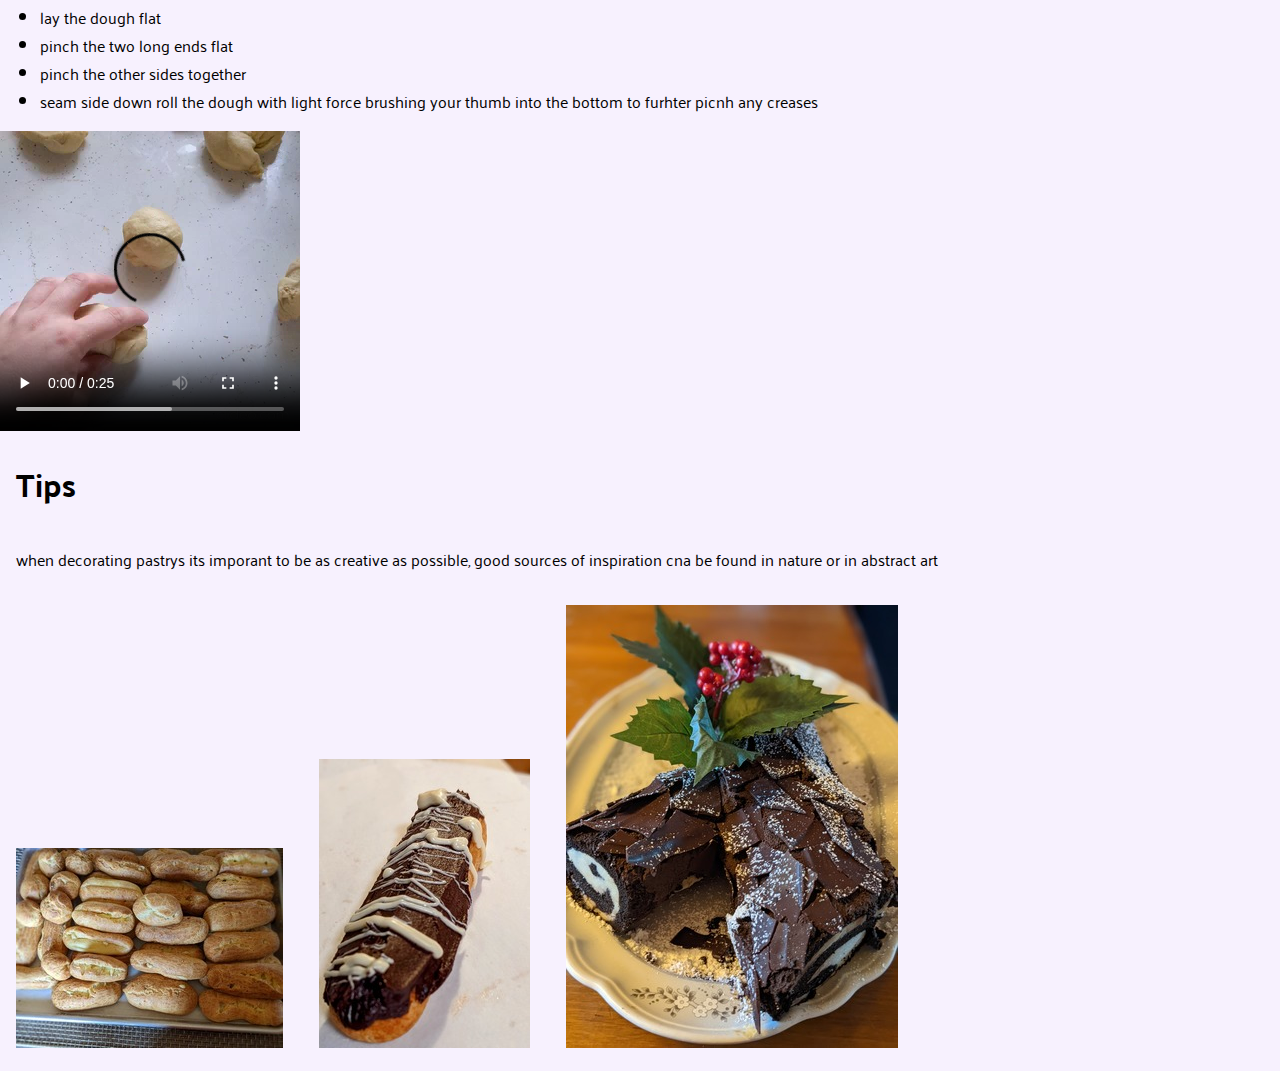
==== commit fe29a16a: "centriled nav bar, fixed link" ====
--- a/baking.html
+++ b/baking.html
@@ -9,15 +9,15 @@
 </head>
 <body>
 <header>
-  <nav id="main-navbar">
-    <div id="navbar-container">
+  <div id="navbar-container">
+    <div id="navbar">
       <ul>
         <li><a href="index.html">Home</a></li>
         <li><a href="baking.html">Baking Catalogue</a></li>
         <li><a href="resume.html">Resume</a></li>
       </ul>
     </div>
-  </nav>
+  </div>
 </header>
 <div id="sidebar">
   <div id="sidebar-container">
--- a/css/style.css
+++ b/css/style.css
@@ -7,8 +7,12 @@
     padding: 0 0;
     margin: 0;
 }
-
-#navbar-container {
+#navbar-container{
+    width: 100%;
+    text-align: center;
+
+}
+#navbar {
     background: black;
     width: 100%;
     position: fixed;
@@ -17,17 +21,17 @@
 
 }
 
-#navbar-container ul {
+#navbar ul {
     padding: 0;
     margin: 0;
     list-style-type: none;
 }
 
-#navbar-container ul li {
-    display: inline-block;
-}
-
-#navbar-container ul li a {
+#navbar ul li {
+    display: inline-block;
+}
+
+#navbar ul li a {
     display: block;
     padding: 1rem 2rem;
     height: 1rem;
@@ -36,7 +40,7 @@
     font-family: "Ubuntu", serif;
 }
 
-#navbar-container ul li a:hover {
+#navbar ul li a:hover {
     background-color: #b4b2a7;
     text-decoration: underline overline;
 }
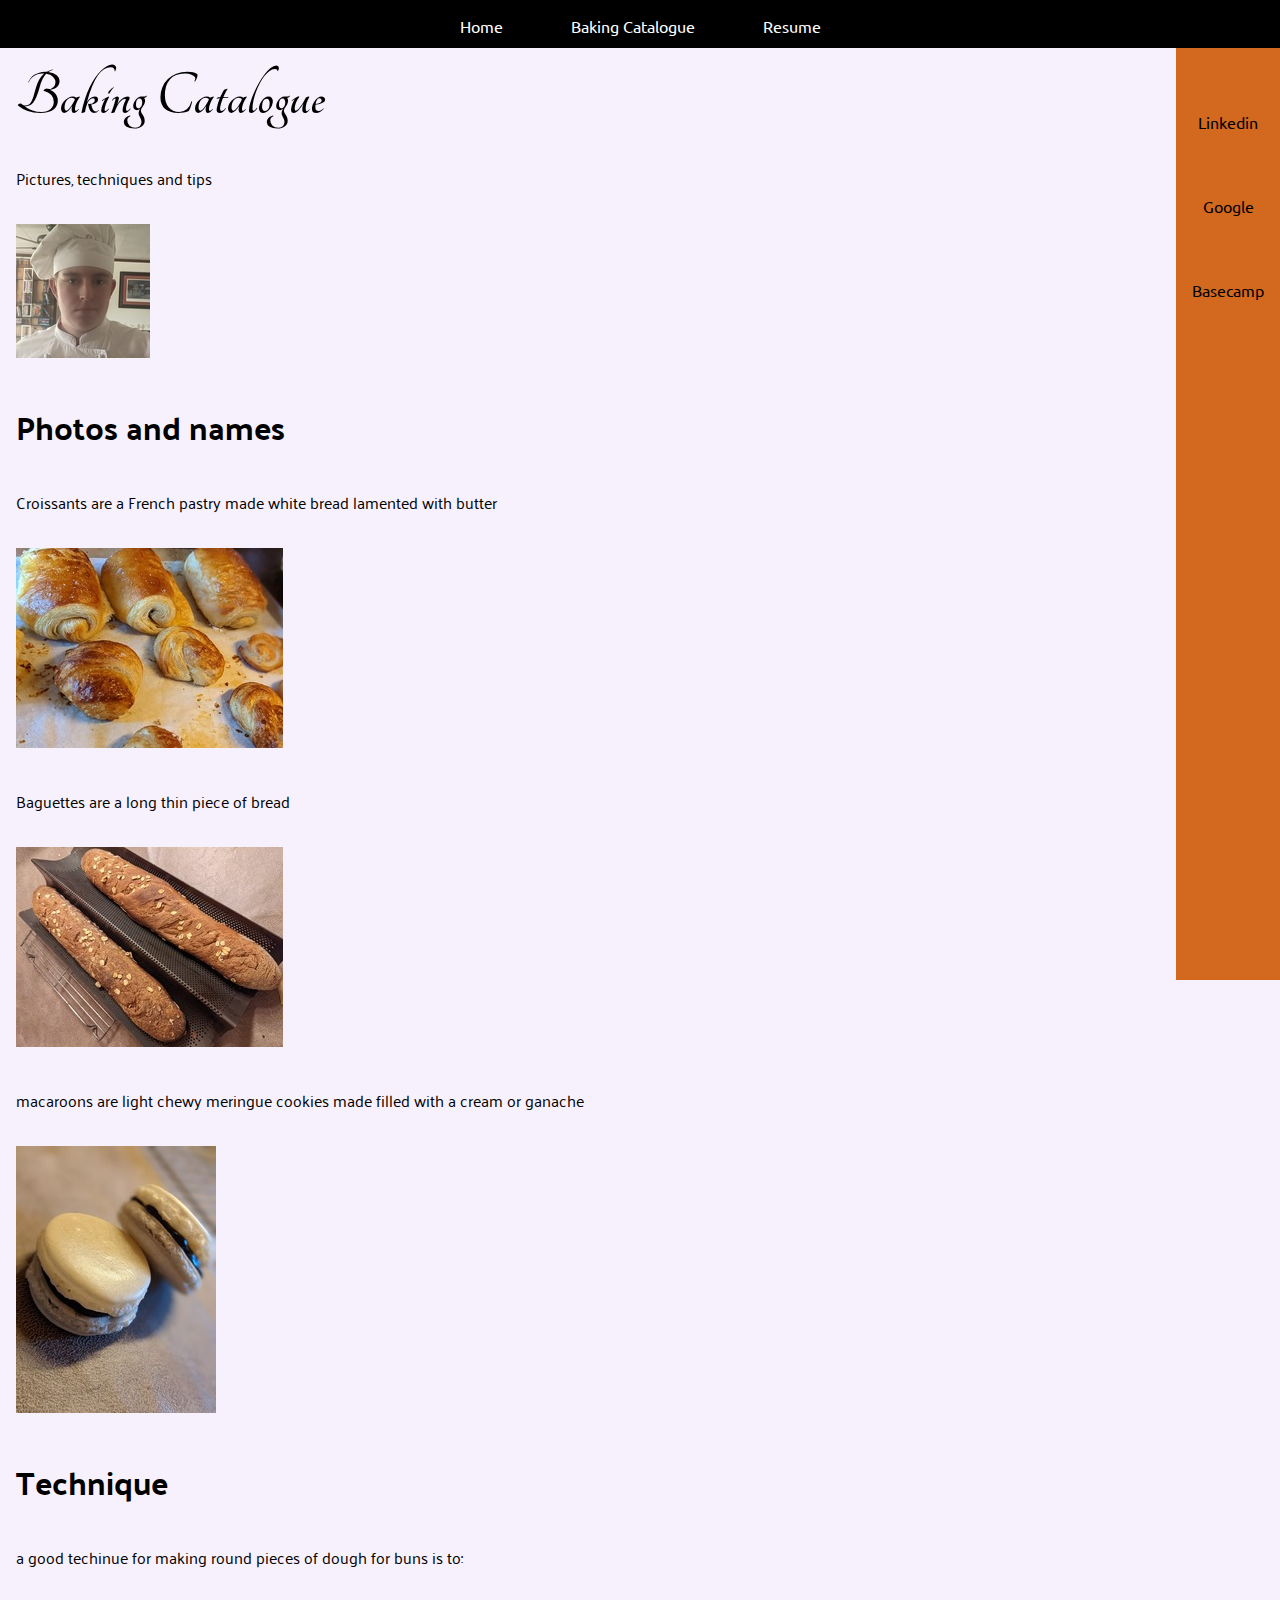
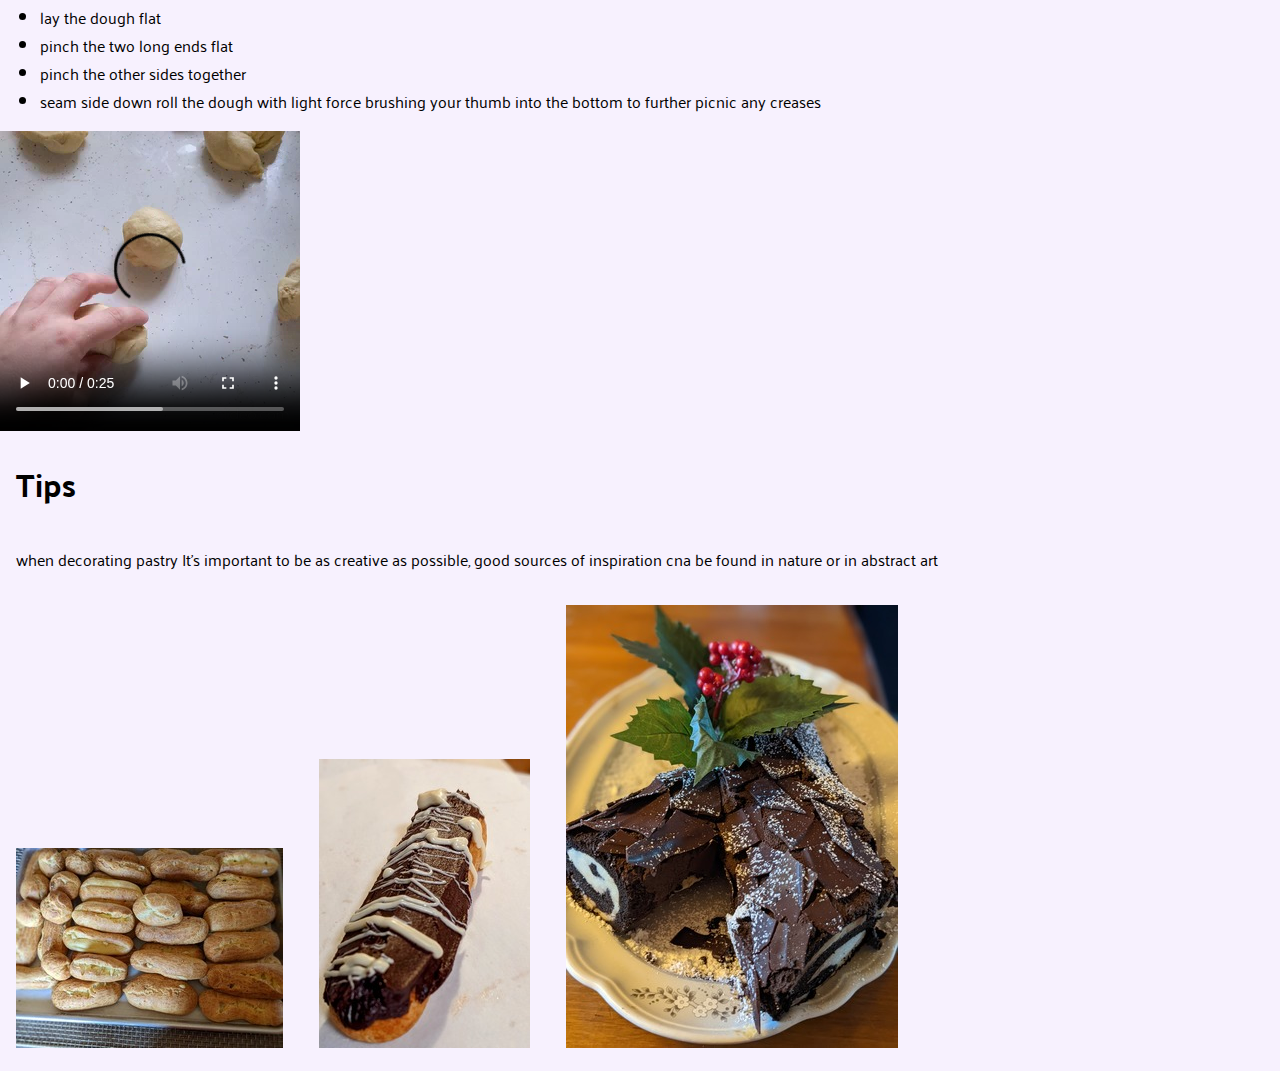
==== commit 271c40aa: "removed non-utf and spelling issues" ====
--- a/baking.html
+++ b/baking.html
@@ -31,16 +31,16 @@
 
 <div ID="baking">
   <h1> Baking Catalogue </h1>
-  <p> Pictures, techiques and tips </p>
-  <img src="images/chef.jpg" alt="Portriat of me alex">
+  <p> Pictures, techniques and tips </p>
+  <img src="images/chef.jpg" alt="Portrait of me alex">
 
   <h2> Photos and names </h2>
-  <p> Crossiants are a french pastry made wiht bread lamentited with butter </p>
-  <img src="images/crossiantK.jpg" alt="crossiant">
-  <p> Bagguetes are a long thin piece of bread </p>
-  <img src="images/bagguete.jpg" alt="Bagguete">
-  <p> macarons are light chewy meruinge cookies made filled with a cream or ganache </p>
-  <img src="images/macarons.jpg" alt="Macarons">
+  <p> Croissants are a French pastry made white bread lamented with butter </p>
+  <img src="images/crossiantK.jpg" alt="croissant">
+  <p> Baguettes are a long thin piece of bread </p>
+  <img src="images/bagguete.jpg" alt="Baguette">
+  <p> macaroons are light chewy meringue cookies made filled with a cream or ganache </p>
+  <img src="images/macarons.jpg" alt="Macaroons">
 
 
   <h2> Technique </h2>
@@ -49,7 +49,7 @@
     <li>lay the dough flat</li>
     <li>pinch the two long ends flat</li>
     <li>pinch the other sides together</li>
-    <li>seam side down roll the dough with light force brushing your thumb into the bottom to furhter picnh any
+    <li>seam side down roll the dough with light force brushing your thumb into the bottom to further picnic any
       creases
     </li>
   </ul>
@@ -59,10 +59,10 @@
 
 
   <h2> Tips </h2>
-  <p> when decorating pastrys its imporant to be as creative as possible, good sources of inspiration cna be found in
+  <p> when decorating pastry It's important to be as creative as possible, good sources of inspiration cna be found in
     nature or in abstract art </p>
-  <img src="images/eclair1.jpg" alt="Macarons">
-  <img src="images/eclair2.jpg" alt="Macarons">
+  <img src="images/eclair1.jpg" alt="eclair no topping">
+  <img src="images/eclair2.jpg" alt="ecliar toppings added">
   <img src="images/swissrolllog.jpg" alt="SwissRollLog">
 
 </div>
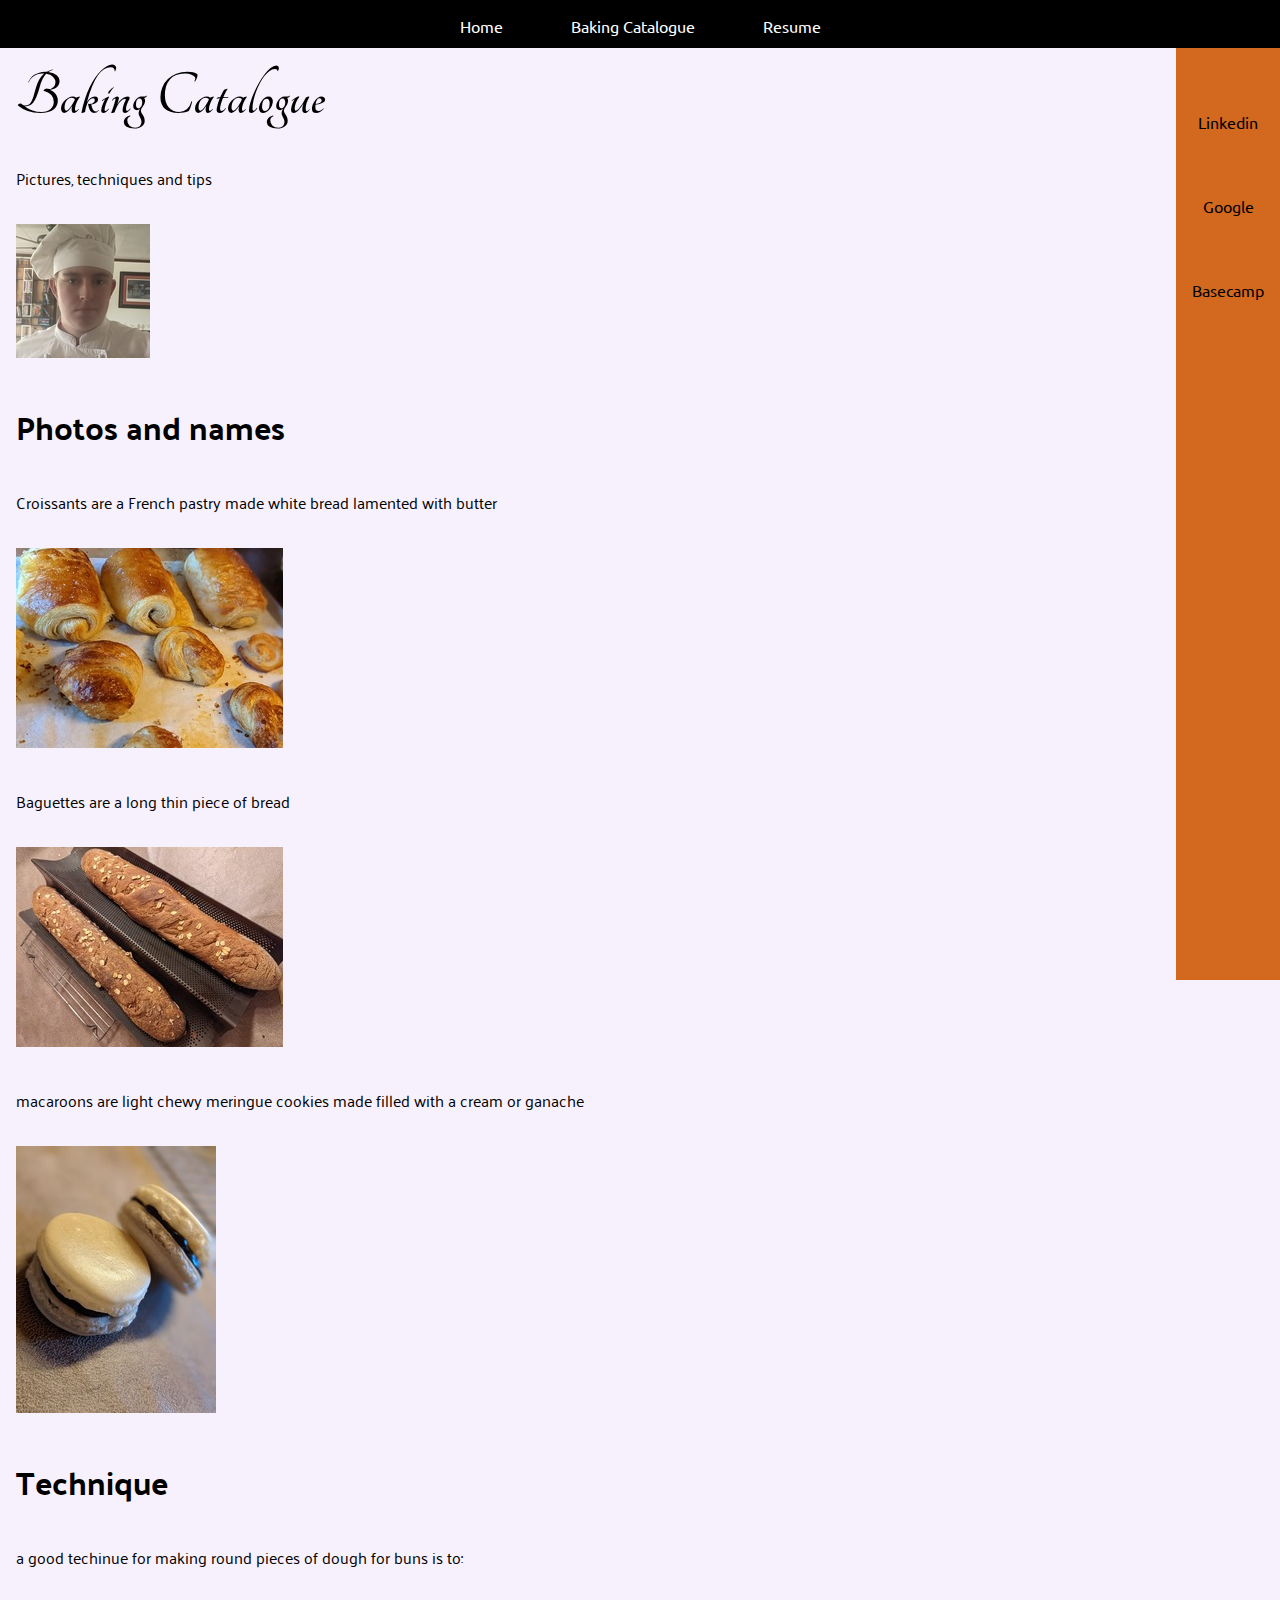
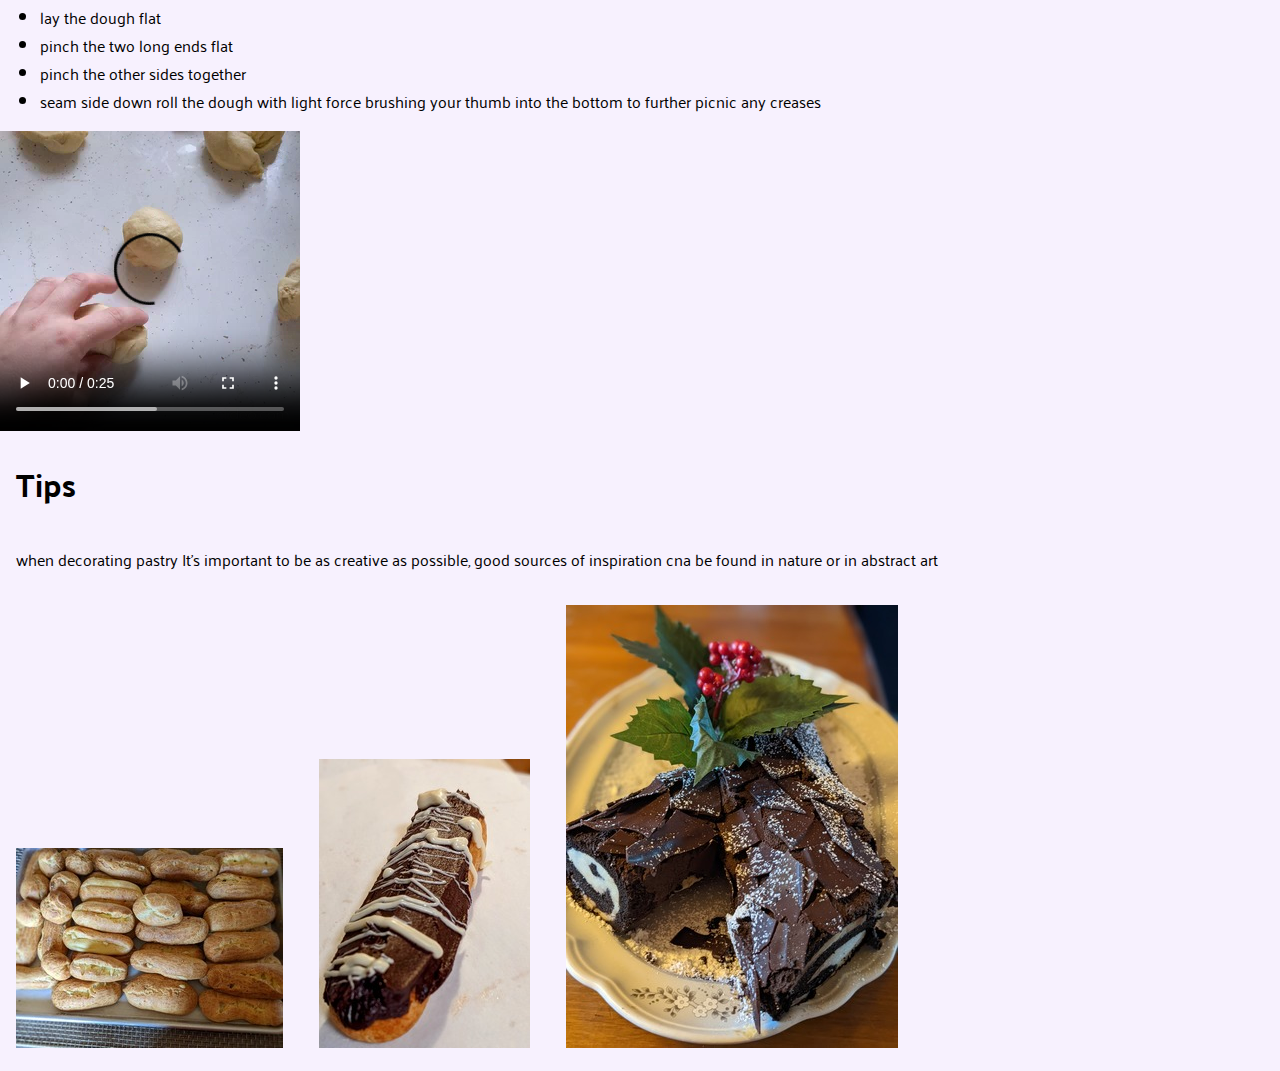
==== commit 35c9957b: "removed normalize" ====
--- a/baking.html
+++ b/baking.html
@@ -4,7 +4,6 @@
   <meta charset="utf-8">
   <title>Baking Catalogue</title>
   <link rel="stylesheet" href="css/style.css">
-  <link rel="stylesheet" type="text/css" href="css/normalize.css">
   <link rel="icon" href="images/esteine.png">
 </head>
 <body>
